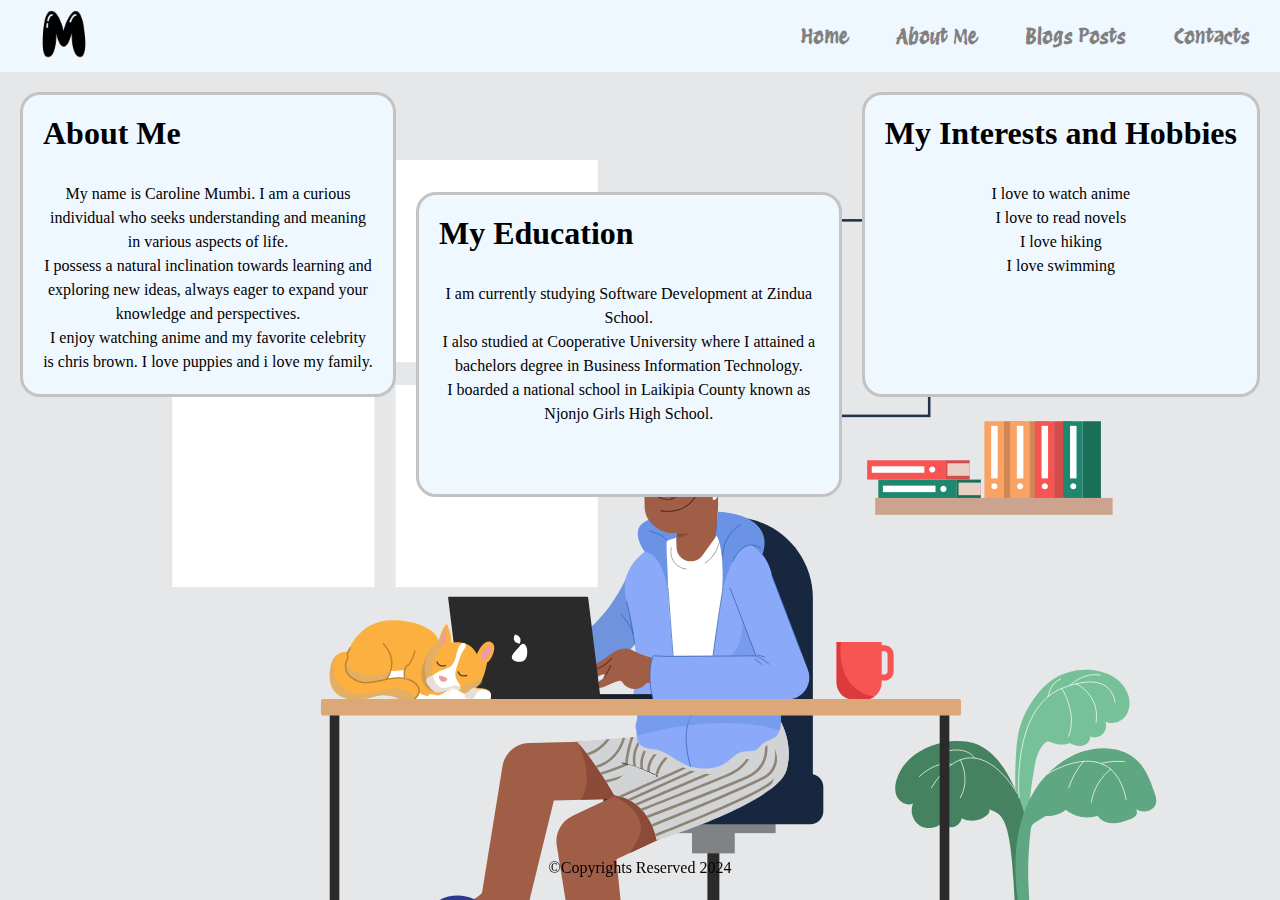
==== AboutMe.html @ 841a2514 "Blog website" ====
<!DOCTYPE html>
<html lang="en">
<head>
    <meta charset="UTF-8">
    <meta name="viewport" content="width=device-width, initial-scale=1.0">
    <title>Blog Website</title>
    <link rel="stylesheet" href="style.css">
    <link href="https://fonts.googleapis.com/css2?family=Protest+Revolution&display=swap" rel="stylesheet">
</head>
<style>
    body{
        background-image: url(images/image1.svg);
        background-repeat: no-repeat;
        background-size: cover;
    }
    main{
        display: grid;
        grid-template-columns: auto auto auto;
        margin: 20px;
        gap: 20px;
        position: fixed;
    }

    section{
        border: 3px solid rgb(195, 195, 195);
        border-radius: 20px;
        background-color: aliceblue;
    }

    section h1, p{
        padding: 10px;
        margin: 10px;
    }

    article{
        position: relative;
        top: 100px;
        border: 3px solid rgb(195, 195, 195);
        border-radius: 20px;
        background-color: aliceblue;
    }

    article h1, p{
        padding: 10px;
        margin: 10px;
    }

    aside{
        border: 3px solid rgb(195, 195, 195);
        border-radius: 20px;
        background-color: aliceblue;
    }

    aside h1,p{
        padding: 10px;
        margin: 10px;
    }
</style>
<body>
    <header>
            <div class="logo">
                <img src="images/letter-m.png" alt="">
            </div>
            <div class="navigation">
                <nav>
                    <ul>
                        <li><a href="index.html">Home</a></li>
                        <li><a href="AboutMe.html">About Me</a></li>
                        <li><a href="Blogs.html">Blogs Posts</a></li>
                        <li><a href="contact.html">Contacts</a></li>
                    </ul>
                </nav>
            </div>
    </header>
    <main>
        <section>
            <h1>About Me</h1>
            <p>
                My name is Caroline Mumbi. 
                I am a curious individual who seeks understanding and meaning in various aspects of life. <br>
                I possess a natural inclination towards learning and exploring new ideas, always eager to expand your knowledge and perspectives.<br>
                I enjoy watching anime and my favorite celebrity is chris brown.
                I love puppies and i love my family.<br>
                
            </p>
        </section>
        <article>
            <h1>My Education</h1>
            <p>
                I am currently studying Software Development at Zindua School. <br>
                    I also studied at Cooperative University where I attained a bachelors degree in Business Information Technology.<br>
                    I boarded a national school in Laikipia County known as Njonjo Girls High School.<br>
                    
            </p>
        </article>
        <aside>
            <h1>My Interests and Hobbies</h1>
    <p>
        I love to watch anime<br>
        I love to read novels<br>
        I love hiking<br>
        I love swimming<br>
    </p>
        </aside>
    </main>
    <footer>
        <p>&copy;Copyrights Reserved 2024</p>
    </footer>
</body>
</html>
---- style.css ----
*{
    margin: 0;
    box-sizing: border-box;      
}

header{
    display: flex;
    justify-content: space-between;
    align-items: center;
    background-color: aliceblue;
}

.logo, .navigation{
    margin: 10px;
}

.logo img{
 width: 3rem;
 margin-left: 30px;
}
.navigation{
    align-items: center;
    padding-right: 20px;
}
.navigation ul{
    list-style: none;
    display: flex;
    gap: 3rem;
}
.navigation ul a{
    text-decoration: none;
    font-weight: 600;
    font-size: 20px;
    font-family: "Protest Revolution", sans-serif;
    color: gray;
}

.navigation ul a:hover{
    color:coral;
}

.navigation ul a:active{
    color: burlywood;
}

.animals{
    border: 3px solid rgb(181, 181, 181);
    margin: 1rem;
    border-radius: .5rem;
    text-align: center;
    background-color: aliceblue;
}

.animals h1, p{
    margin: 1rem;
    text-align: center;
    line-height: 1.5rem;
}

.button-animals{
    margin: 1rem;
    padding: 5px;
    border: 2px rgb(186, 185, 185);
    border-radius: 5px;
    background-color: rgb(204, 203, 203);
}

.button-animals:hover{
    color: chocolate;
}

.button-animals:active{
    color: brown;
}

footer{
    position: fixed;
    width: 100%;
    bottom: 0;
}

footer p{
    text-align: center;
}
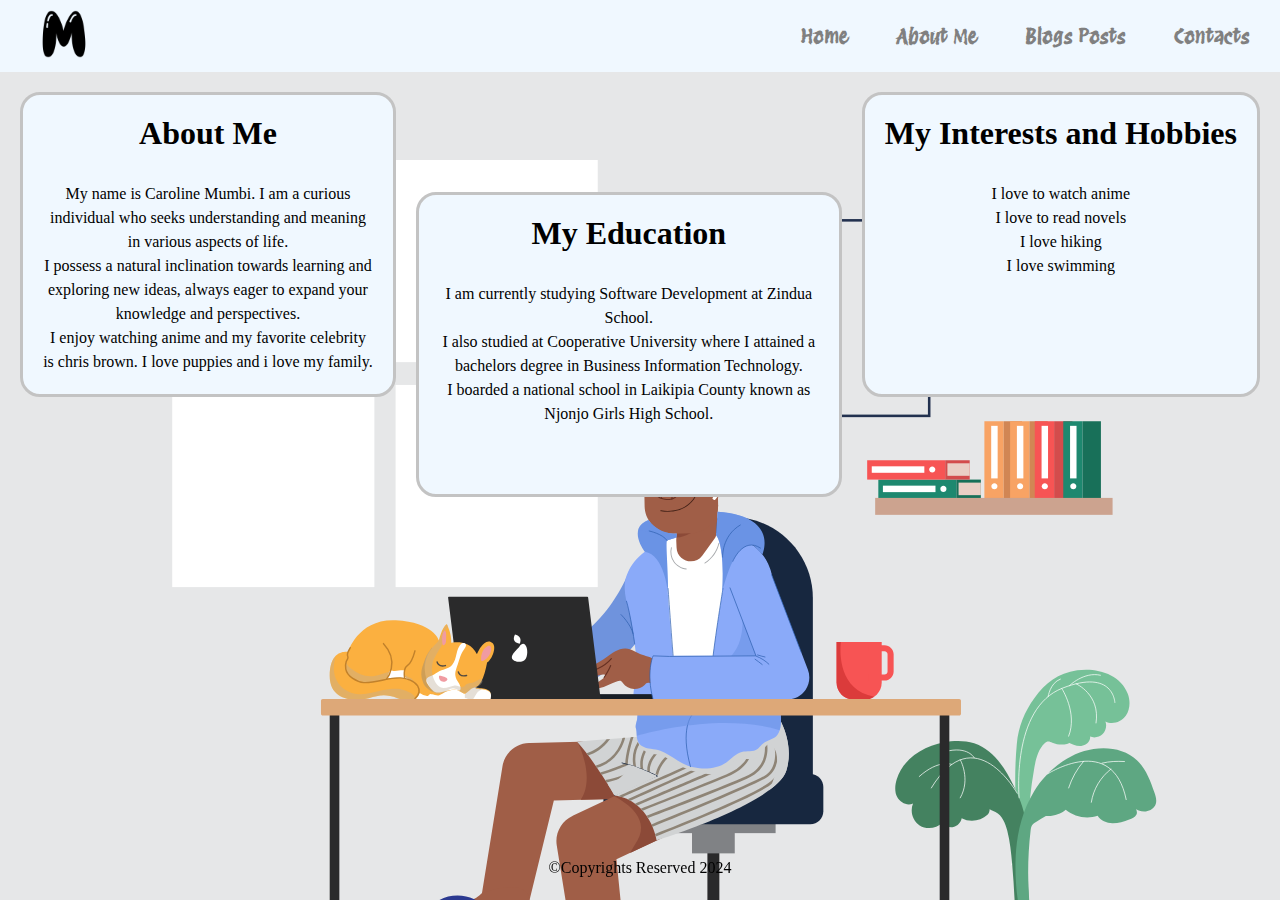
==== commit ceb3cd8b: "Updated changes" ====
--- a/AboutMe.html
+++ b/AboutMe.html
@@ -25,6 +25,7 @@
         border: 3px solid rgb(195, 195, 195);
         border-radius: 20px;
         background-color: aliceblue;
+        text-align: center;
     }
 
     section h1, p{
@@ -38,6 +39,7 @@
         border: 3px solid rgb(195, 195, 195);
         border-radius: 20px;
         background-color: aliceblue;
+        text-align: center;
     }
 
     article h1, p{
@@ -49,6 +51,7 @@
         border: 3px solid rgb(195, 195, 195);
         border-radius: 20px;
         background-color: aliceblue;
+        text-align: center;
     }
 
     aside h1,p{
